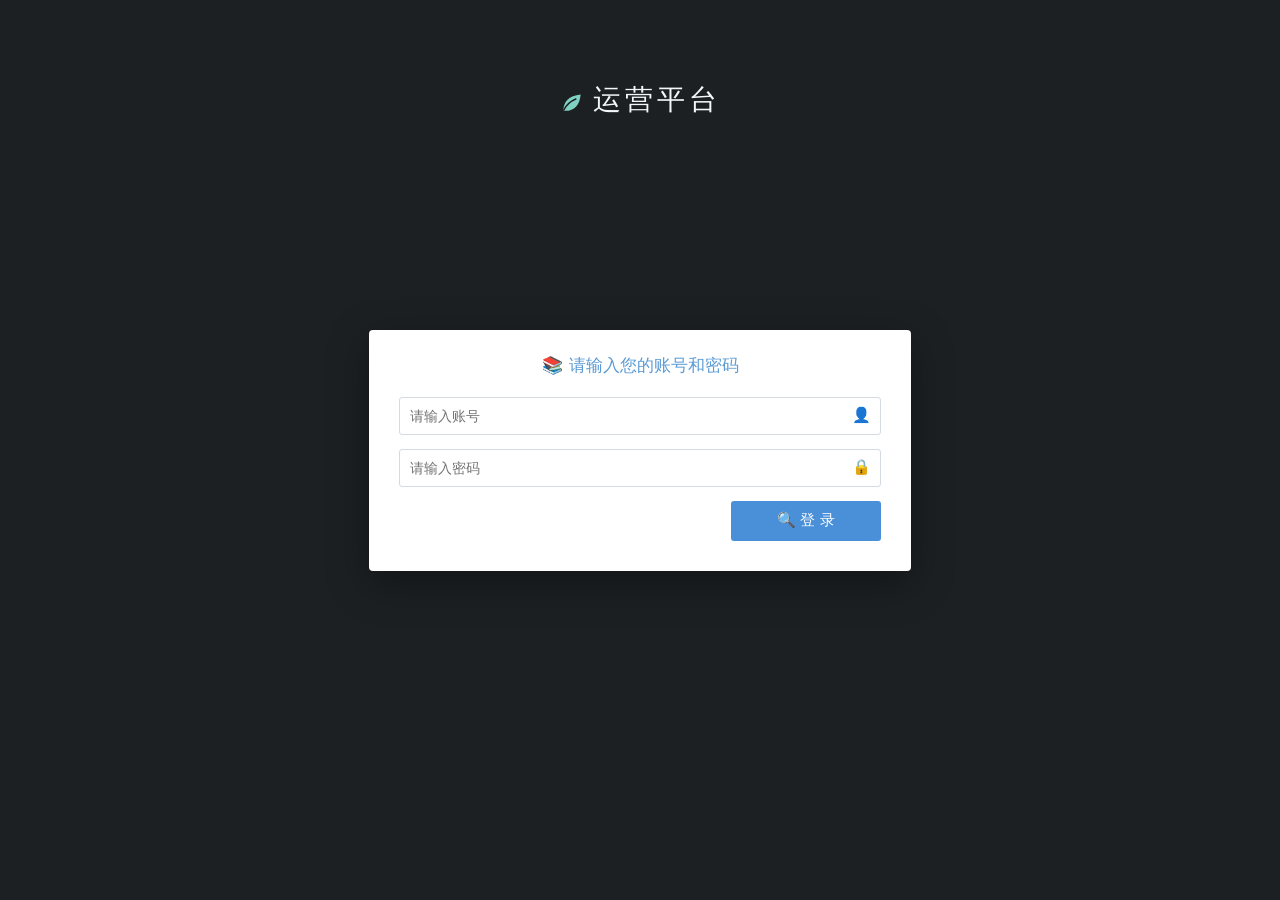
==== web/index.html @ a861728d "feat: 完成用户管理与城市管理（数据库密码外置）" ====
<!DOCTYPE html>
<html lang="zh-CN">
<head>
    <meta charset="UTF-8">
    <title>用户登录 - 运营平台</title>
    <style>
        * { box-sizing: border-box; }
        html, body { height: 100%; margin: 0; }
        body {
            font-family: "Microsoft YaHei", "PingFang SC", sans-serif;
            background: #1C2023;                 /* 视频06 里老师登录页是深色底 */
            display: flex; align-items: center; justify-content: center;
        }
        .page-title {
            position: absolute; top: 9%; width: 100%; text-align: center;
            color: #f4f6f7; font-size: 28px; letter-spacing: 4px; font-weight: 400;
        }
        .page-title .leaf { vertical-align: -6px; margin-right: 8px; }
        .panel {
            width: 542px; background: #ffffff; border-radius: 4px;
            padding: 24px 30px 30px; box-shadow: 0 12px 40px rgba(0,0,0,.35);
        }
        .panel h2 {
            margin: 0 0 20px; font-size: 17px; font-weight: 400;
            color: #5b9bd5; text-align: center;
        }
        .panel h2 .book { color: #6EC759; margin-right: 6px; }
        .field { position: relative; margin-bottom: 14px; }
        .field input {
            width: 100%; height: 38px; padding: 0 34px 0 10px;
            border: 1px solid #d5dbe1; border-radius: 3px; font-size: 14px;
            color: #2c3e50; outline: none;
        }
        .field input:focus { border-color: #5b9bd5; }
        .field .icon {
            position: absolute; right: 10px; top: 9px; font-size: 15px; color: #a9b4bf;
        }
        .row { display: flex; align-items: center; justify-content: space-between; margin-top: 4px; }
        #error {
            min-height: 20px; line-height: 20px;
            color: #e74c3c; font-size: 13px;
        }
        .btn-login {
            width: 150px; height: 40px; border: 0; border-radius: 3px;
            background: #4A90D9; color: #fff; font-size: 15px; cursor: pointer;
        }
        .btn-login:hover { background: #3d81c7; }
    </style>
</head>
<body>

<div class="page-title">
    <svg class="leaf" width="26" height="26" viewBox="0 0 24 24" fill="none">
        <path d="M4 20c0-8 5-14 16-15-1 11-7 16-16 15z" fill="#7fd1c1"/>
        <path d="M4 20c3-6 7-9 12-11" stroke="#1C2023" stroke-width="1.3"/>
    </svg>运营平台
</div>

<div class="panel">
    <h2><span class="book">&#128218;</span>请输入您的账号和密码</h2>

    <!--
      提交到 UserServlet 的 login 方法（web.xml 里把 /user/* 交给 UserServlet，
      BaseHttpServlet 取 URL 最后一段 login 反射调用 login()）
      input 的 name 必须和 servlet 里 getParameter("username"/"password") 对上
    -->
    <form action="/user/login" method="post" autocomplete="off">
        <div class="field">
            <input type="text" name="username" placeholder="请输入账号" />
            <span class="icon">&#128100;</span>
        </div>
        <div class="field">
            <input type="password" name="password" placeholder="请输入密码" />
            <span class="icon">&#128274;</span>
        </div>

        <div class="row">
            <!-- 登录失败时，Servlet 重定向回来会带 ?msg=xxx，下面用 JS 把 xxx 填进这个 span -->
            <span id="error"></span>
            <button type="submit" class="btn-login">&#128269; 登 录</button>
        </div>
    </form>
</div>

<script>
    // 作用：获取地址栏中的参数，比如 index.html?msg=%E7%94%A8%E6%88%B7%E5%90%8D... 取 msg
    // 视频06 里 TomHttpServlet.open() 已经把中文按 UTF-8 编码，这里解码回来显示
    function getIntentExtra(param) {
        var query = decodeURIComponent(window.location.search.substring(1));
        var vars = query.split("&");
        for (var i = 0; i < vars.length; i++) {
            var pair = vars[i].split("=");
            if (pair[0] == param) {
                return pair[1];
            }
        }
        return "";
    }

    window.onload = function () {
        document.getElementById('error').innerHTML = getIntentExtra('msg');
    };
</script>

</body>
</html>
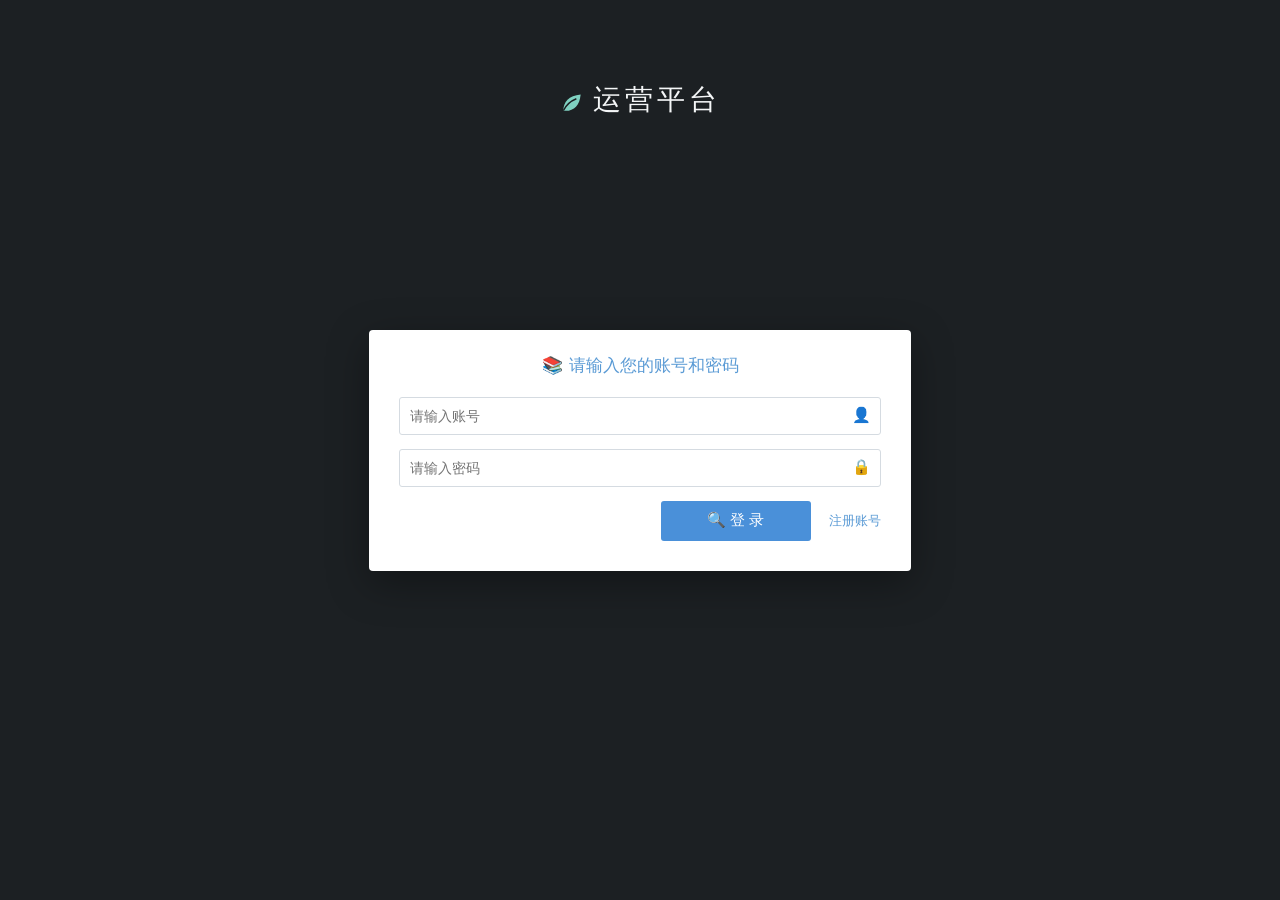
==== commit 008360a3: "feat: 新增注册功能并交付三份课程作业文档" ====
--- a/web/index.html
+++ b/web/index.html
@@ -45,6 +45,8 @@
             background: #4A90D9; color: #fff; font-size: 15px; cursor: pointer;
         }
         .btn-login:hover { background: #3d81c7; }
+        .reg-link { margin-left: 14px; font-size: 13px; color: #5b9bd5; text-decoration: none; }
+        .reg-link:hover { text-decoration: underline; }
     </style>
 </head>
 <body>
@@ -77,7 +79,10 @@
         <div class="row">
             <!-- 登录失败时，Servlet 重定向回来会带 ?msg=xxx，下面用 JS 把 xxx 填进这个 span -->
             <span id="error"></span>
-            <button type="submit" class="btn-login">&#128269; 登 录</button>
+            <div>
+                <button type="submit" class="btn-login">&#128269; 登 录</button>
+                <a class="reg-link" href="/register.html">注册账号</a>
+            </div>
         </div>
     </form>
 </div>
